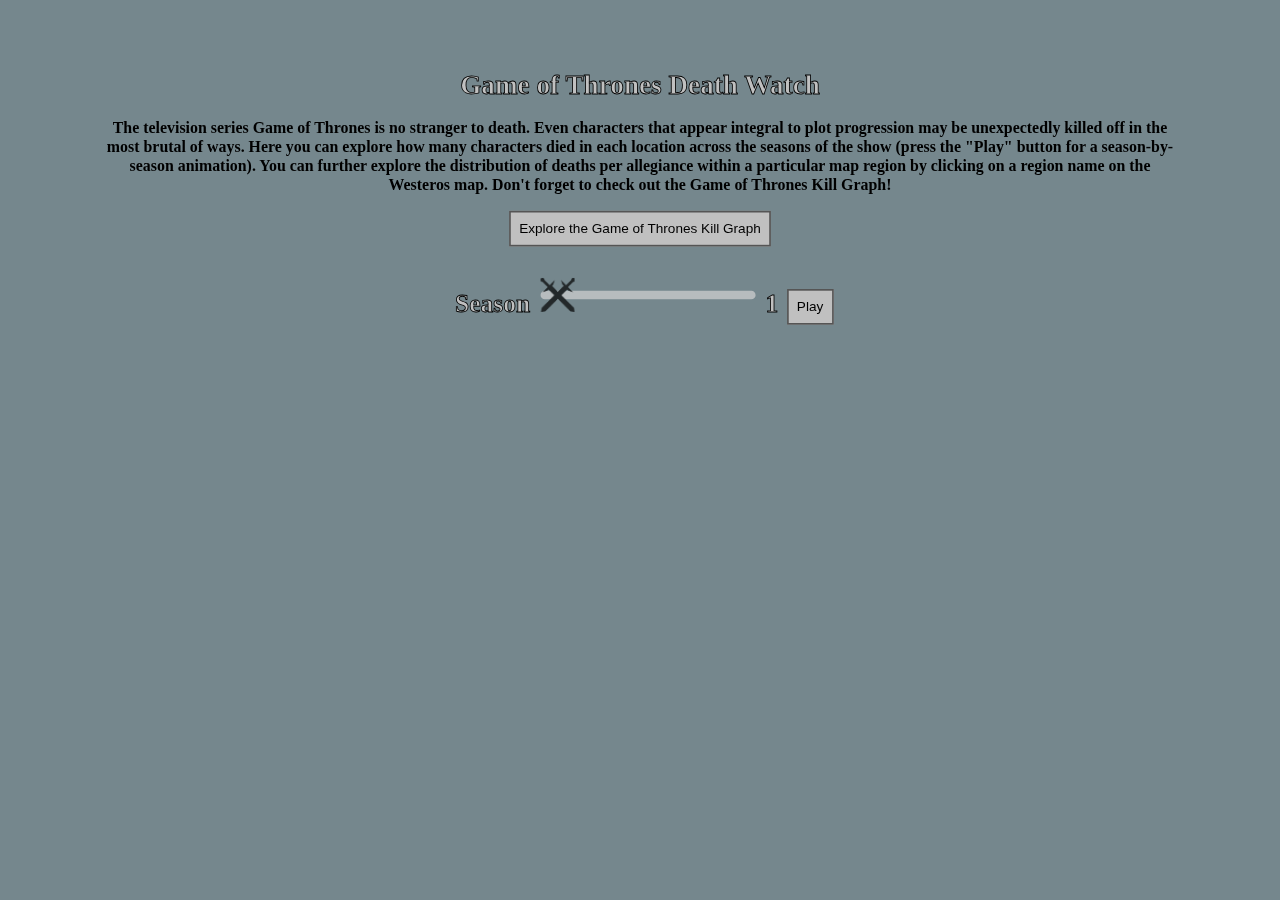
==== index.html @ b73ed489 "Initial commit" ====
<!DOCTYPE html>
<html>

<head>
  <title>GOT</title>
  <link rel="stylesheet" href="css/style.css">
</head>

<body>
  <h1>Game of Thrones Death Watch</h1>
  <h3>The television series Game of Thrones is no stranger to death. Even characters that appear integral
    to plot progression may be unexpectedly killed off in the most brutal of ways. Here you can explore
    how many characters died in each location across the seasons of the show (press the "Play" button for
    a season-by-season animation). You can further explore the distribution of deaths per allegiance within
    a particular map region by clicking on a region name on the Westeros map. Don't forget to check out the Game of
    Thrones Kill Graph!</h3>
  <div class="kill-graph">
    <button onclick="window.location.href = '/got_node_diagram.html'" id="link-button">Explore the Game of Thrones Kill
      Graph</button>
  </div>

  <div class="slider">
    <label id="season" for="selectSlider">Season</label>
    <input type="range" id="selectSlider" name="selectSlider" value="1" min="1" max="8" step="1">
    <span id="season-selection">1</span>
    <button id="play-button">Play</button>
  </div>

  <div class="row">
    <div class="col">
      <svg id="map" transform="translate(70,-27)"></svg>
      <svg height="200" width="350" class="map_legend" transform="translate(-600,150)" id="map_legend"></svg>
      <svg height="280" width="280" class="color_legend" transform="translate(-580,230)" id="color_legend"></svg>
    </div>
    <div class="col2">
      <svg id="barchart" transform="translate(670,0)"></svg>
    </div>
  </div>

  <script src="https://cdnjs.cloudflare.com/ajax/libs/jquery/3.4.1/jquery.min.js"></script>
  <script src="https://d3js.org/topojson.v3.min.js"></script>
  <script src="https://d3js.org/d3.v5.min.js"></script>
  <script src="js/map/got_map.js"></script>
  <script src="js/map/got_barchart.js"></script>
  <script src="js/map/got_map_initialize.js"></script>
</body>

</html>
---- css/style.css ----
html {
  font-family: 'Helvetica Neue', Helvetica, Arial, sans-serif !important;
  margin: 0px;
}

body {
  font-family: Georgia, serif;
  background-color: rgb(117, 135, 141);
  transform: scale(0.85, 0.85);
}

h1 {
  font: 40px;
  text-align: center;
  color: silver;
  -webkit-text-stroke: 1px black;
}

h3 {
  text-align: center;
}

.geo-path {
  stroke: #272727;
}

text.labels {
  stroke: black;
  stroke-width: 0.5px;
  fill: '#e2e1e1';
  opacity: 1;
  font-weight: bold;
  font-size: 25px;
  font-family: Georgia, serif;
  font-style: oblique;
}

text.labels:hover {
  font-size: 29px;
  font-weight: 900;
  fill: #e82424;
  stroke: #e82424;
  text-shadow: black;
}

.row {
  display: flex;
  align-content: center;
  flex-wrap: nowrap;
}

.col2 {
  position: absolute;
  z-index: 2;
}

#barchart {
  position: absolute;
  z-index: 1;
  border-radius: 20px 20px 20px 20px;
}

#barchart::after {
  background: url(https://images5.alphacoders.com/403/thumb-1920-403408.jpg);
  content: '';
  opacity: 0.5;
  top: 0;
  left: 0;
  bottom: 0;
  right: 0;
  position: absolute;
  z-index: -1;
}

.slider {
  display: flex;
  align-content: center;
  justify-content: center;
  margin-bottom: 50px;
  margin-top: 50px;
}

#play-button {
  background-color: silver;
  border: none;
  color: black;
  padding: 10px 10px;
  text-align: center;
  text-decoration: none;
  display: inline-block;
  font-size: 16px;
  transition-duration: 0.4s;
  cursor: pointer;
  border: 2px solid #555555;
}

#play-button:hover {
  background-color: #555555;
  color: white;
}

image {
  object-fit: fill;
}

/* Note: tooltip styling is based off of https://bl.ocks.org/mbostock/1087001 */
.tooltip {
  position: absolute;
  width: 100px;
  height: 12px;
  margin-top: -20px;
  font: 13px sans-serif;
  font-weight: bold;
  pointer-events: none;
  color: red;
}

#diagram-div {
  margin-top: 15px;
}

div.tooltip {
  position: absolute;
  text-align: center;
  width: auto;
  height: auto;
  padding: 2px;
  font: 12px Georgia, serif;
  background: rgb(190, 194, 171);
  border: 1px;
  color: black;
  pointer-events: none;
  z-index: 1000000;
}

.characterImage {
  border-radius: 50%;
  width: 35px;
  height: 35px;
}

text {
  font-size: 13px;
  font-weight: bold;
  font-family: Georgia, serif;
  stroke: rgb(19, 19, 19);
  stroke-width: 1px;
  font-weight: bolder;
}

#season-selection {
  font-size: 30px;
  color: silver;
  stroke: black;
  stroke-width: 1px;
  font-weight: bolder;
  margin-left: 10px;
  margin-right: 10px;
  -webkit-text-stroke: 1px black;
}

#season {
  font-size: 30px;
  color: silver;
  font-weight: bolder;
  -webkit-text-stroke: 1px black;
  margin-left: 10px;
  margin-right: 10px;
}

.regionText {
  fill: rgb(197, 5, 5);
  stroke: black;
  font-weight: bolder;
  font-size: 16px;
}

.legend-text {
  fill: silver;
  stroke: black;
  font-weight: bolder;
  padding-bottom: 10px;
}

#color-legend {
  vertical-align: top;
  border-radius: 20%;
  stroke: silver;
  padding-bottom: 15px;
  padding-top: 0px;
  margin-left: 20px;
}

.map_legend {
  border-radius: 20%;
  stroke: silver;
  padding-bottom: 15px;
  padding-top: 0px;
}

.color_legend {
  border-radius: 20%;
  stroke: silver;
  padding-bottom: 15px;
  padding-top: 0px;
}

#selectSlider {
  -webkit-appearance: none;
  width: 20%;
  height: 10px;
  border-radius: 20px;
  background: #d3d3d3;
  outline: none;
  opacity: 0.7;
  -webkit-transition: 0.2s;
  transition: opacity 0.2s;
}

#selectSlider:hover {
  opacity: 1;
}

#selectSlider::-webkit-slider-thumb {
  -webkit-appearance: none;
  appearance: none;
  width: 40px;
  height: 40px;
  background: url('sword.png');
  cursor: pointer;
  background-size: cover;
}

#selectSlider::-moz-range-thumb {
  width: 40px;
  height: 40px;
  background: url('sword.png');
  cursor: pointer;
  background-size: cover;
}

.kill-graph {
  display: flex;
  align-content: center;
  justify-content: center;
  margin-bottom: 20px;
  margin-top: 20px;
}

#link-button {
  background-color: silver;
  border: none;
  color: black;
  padding: 10px 10px;
  text-align: center;
  text-decoration: none;
  display: inline-block;
  font-size: 16px;
  transition-duration: 0.4s;
  cursor: pointer;
  border: 2px solid #555555;
}

#link-button:hover {
  background-color: #555555;
  color: white;
}

line {
  z-index: -1;
}
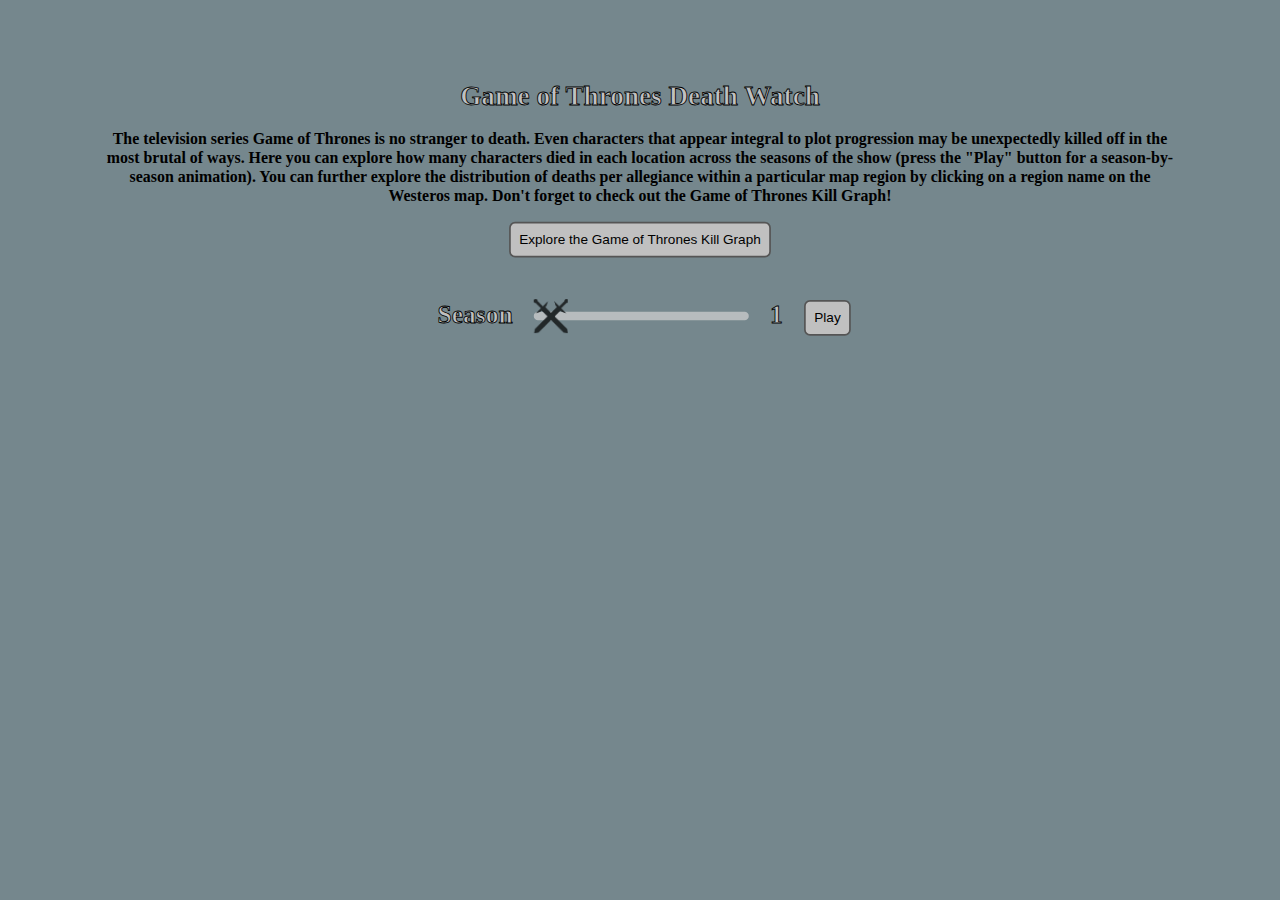
==== commit d097a160: "Improving some styling" ====
--- a/index.html
+++ b/index.html
@@ -27,13 +27,15 @@
   </div>
 
   <div class="row">
-    <div class="col">
-      <svg id="map" transform="translate(70,-27)"></svg>
-      <svg height="200" width="350" class="map_legend" transform="translate(-600,150)" id="map_legend"></svg>
-      <svg height="280" width="280" class="color_legend" transform="translate(-580,230)" id="color_legend"></svg>
+    <div id="col1" class="col">
+      <svg id="map"></svg>
+      <div id="map-legends">
+        <svg height="200" width="350" class="map_legend" id="map_legend"></svg>
+        <svg height="280" width="280" class="color_legend" id="color_legend"></svg>
+      </div>
     </div>
-    <div class="col2">
-      <svg id="barchart" transform="translate(670,0)"></svg>
+    <div id="col2" class="col">
+      <svg id="barchart"></svg>
     </div>
   </div>
 
--- a/css/style.css
+++ b/css/style.css
@@ -45,13 +45,24 @@
 
 .row {
   display: flex;
+  flex-direction: row;
   align-content: center;
   flex-wrap: nowrap;
 }
 
-.col2 {
-  position: absolute;
-  z-index: 2;
+.col {
+  position: relative;
+  display: flex;
+  flex-direction: column;
+}
+
+#map-legends {
+  display: flex;
+  flex-direction: row;
+}
+
+#map_legend {
+  margin-right: 20px;
 }
 
 #barchart {
@@ -83,7 +94,9 @@
 #play-button {
   background-color: silver;
   border: none;
+  border-radius: 7px;
   color: black;
+  margin-left: 15px;
   padding: 10px 10px;
   text-align: center;
   text-decoration: none;
@@ -188,7 +201,7 @@
   stroke: silver;
   padding-bottom: 15px;
   padding-top: 0px;
-  margin-left: 20px;
+  margin-left: 40px;
 }
 
 .map_legend {
@@ -207,8 +220,12 @@
 
 #selectSlider {
   -webkit-appearance: none;
+  position: relative;
+  top: 12px;
   width: 20%;
   height: 10px;
+  margin-left: 15px;
+  margin-right: 15px;
   border-radius: 20px;
   background: #d3d3d3;
   outline: none;
@@ -250,6 +267,7 @@
 #link-button {
   background-color: silver;
   border: none;
+  border-radius: 7px;
   color: black;
   padding: 10px 10px;
   text-align: center;
